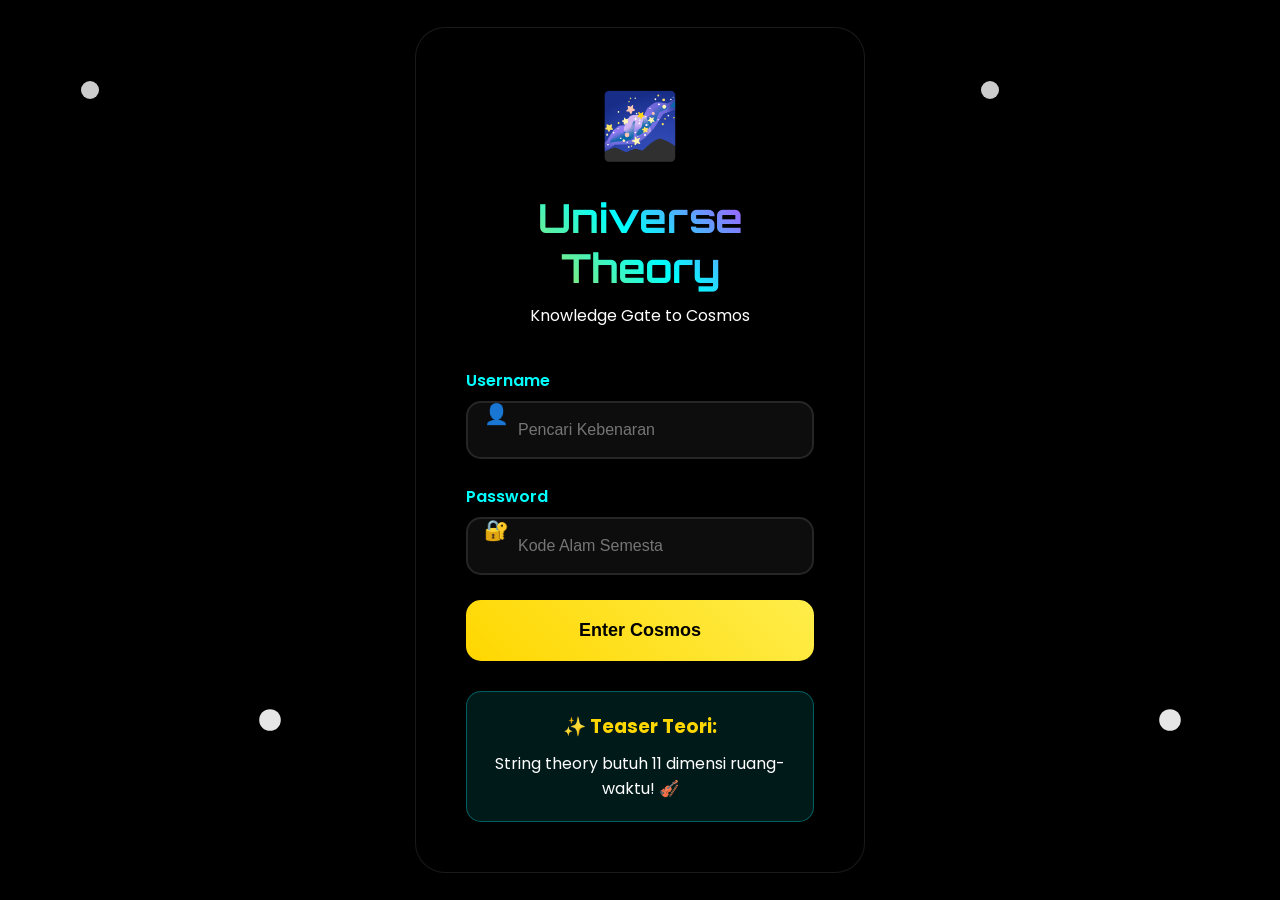
==== index.html @ 01be2717 "first commit" ====
<!DOCTYPE html>
<html lang="id">
<head>
    <meta charset="UTF-8">
    <meta name="viewport" content="width=device-width, initial-scale=1.0">
    <title>🌌 Teori Alam Semesta - Knowledge Gate</title>
    <link rel="stylesheet" href="style.css">
    <link href="https://fonts.googleapis.com/css2?family=Orbitron:wght@400;700;900&family=Poppins:wght@300;400;600&display=swap" rel="stylesheet">
    <link rel="icon" href="data:image/svg+xml,<svg xmlns='http://www.w3.org/2000/svg' viewBox='0 0 100 100'><text y='.9em' font-size='90'>🌌</text></svg>">
</head>
<body>
    <!-- Animated Stars Background -->
    <div class="stars"></div>
    <div class="stars2"></div>
    <div class="stars3"></div>

    <div class="container">
        <!-- Login Form -->
        <div class="login-box" id="loginBox">
            <div class="logo">
                <div class="galaxy-spin">🌌</div>
                <h1>Universe Theory</h1>
                <p>Knowledge Gate to Cosmos</p>
            </div>

            <form id="loginForm">
                <div class="input-group">
                    <label>Username</label>
                    <input type="text" id="username" placeholder="Pencari Kebenaran" required>
                    <span class="input-icon">👤</span>
                </div>
                
                <div class="input-group">
                    <label>Password</label>
                    <input type="password" id="password" placeholder="Kode Alam Semesta" required>
                    <span class="input-icon">🔐</span>
                </div>

                <button type="submit" class="login-btn">
                    <span>Enter Cosmos</span>
                    <div class="btn-wave"></div>
                </button>
            </form>

            <div class="theory-preview" id="theoryPreview">
                <h3>✨ Teaser Teori:</h3>
                <div id="randomTheory"></div>
            </div>
        </div>

        <!-- Main Content (Hidden) -->
        <div class="main-content" id="mainContent">
            <header>
                <button class="menu-btn" onclick="toggleMenu()">☰</button>
                <h1>🌌 <span id="currentTheory">Teori Big Bang</span></h1>
            </header>

            <nav id="sidebar" class="sidebar">
                <div class="nav-header">
                    <h3>📚 Teori Alam Semesta</h3>
                </div>
                <ul>
                    <li data-theory="bigbang"><span>💥</span> Big Bang Theory</li>
                    <li data-theory="multiversum"><span>🔄</span> Multiverse</li>
                    <li data-theory="string"><span>🎻</span> String Theory</li>
                    <li data-theory="darkenergy"><span>🌑</span> Dark Energy</li>
                    <li data-theory="blackhole"><span>🕳️</span> Black Hole</li>
                    <li data-theory="quantum"><span>⚛️</span> Quantum Gravity</li>
                    <li data-theory="hologram"><span>📽️</span> Holographic Universe</li>
                </ul>
            </nav>

            <main id="theoryContent">
                <!-- Content loaded dynamically -->
            </main>

            <footer>
                <p>Did you know? Alam semesta terus mengembang dengan kecepatan <strong>73 km/detik/megaparsec</strong></p>
            </footer>
        </div>
    </div>

    <script src="script.js"></script>
</body>
</html>
---- style.css ----
* {
    margin: 0;
    padding: 0;
    box-sizing: border-box;
}

body {
    font-family: 'Poppins', sans-serif;
    overflow-x: hidden;
    background: #000;
    color: white;
    min-height: 100vh;
}

/* Animated Stars */
.stars, .stars2, .stars3 {
    position: fixed;
    top: 0;
    left: 0;
    width: 100%;
    height: 100%;
    pointer-events: none;
    z-index: -1;
}

.stars {
    background: url('data:image/svg+xml,<svg xmlns="http://www.w3.org/2000/svg" viewBox="0 0 100 100"><circle cx="10" cy="10" r="1" fill="white" opacity="0.8"/><circle cx="90" cy="20" r="0.5" fill="white" opacity="0.6"/><circle cx="30" cy="80" r="1.2" fill="white" opacity="0.9"/></svg>') repeat;
    animation: twinkle 20s linear infinite;
}

.stars2 {
    background: url('data:image/svg+xml,<svg xmlns="http://www.w3.org/2000/svg" viewBox="0 0 100 100"><circle cx="50" cy="30" r="0.8" fill="#ffd700" opacity="0.7"/><circle cx="80" cy="70" r="0.6" fill="white" opacity="0.5"/></svg>') repeat;
    animation: twinkle 30s linear infinite reverse;
}

@keyframes twinkle {
    0%, 100% { opacity: 0.3; }
    50% { opacity: 1; }
    100% { transform: translateY(-100px); }
}

/* Container */
.container {
    min-height: 100vh;
    display: flex;
    align-items: center;
    justify-content: center;
    padding: 20px;
    position: relative;
}

/* Login Box */
.login-box {
    background: rgba(0, 0, 0, 0.85);
    backdrop-filter: blur(20px);
    border: 1px solid rgba(255, 255, 255, 0.1);
    border-radius: 30px;
    padding: 50px;
    width: 100%;
    max-width: 450px;
    text-align: center;
    box-shadow: 0 25px 50px rgba(0, 0, 0, 0.5);
    animation: float 6s ease-in-out infinite;
}

@keyframes float {
    0%, 100% { transform: translateY(0px); }
    50% { transform: translateY(-20px); }
}

.logo {
    margin-bottom: 40px;
}

.galaxy-spin {
    font-size: 4em;
    display: block;
    margin: 0 auto 20px;
    animation: spin 10s linear infinite;
}

@keyframes spin {
    from { transform: rotate(0deg); }
    to { transform: rotate(360deg); }
}

.login-box h1 {
    font-family: 'Orbitron', monospace;
    font-size: 2.5em;
    background: linear-gradient(45deg, #ffd700, #00ffff, #ff00ff);
    -webkit-background-clip: text;
    -webkit-text-fill-color: transparent;
    margin-bottom: 10px;
}

.input-group {
    position: relative;
    margin-bottom: 25px;
    text-align: left;
}

.input-group label {
    display: block;
    margin-bottom: 8px;
    font-weight: 600;
    color: #00ffff;
}

.input-group input {
    width: 100%;
    padding: 18px 20px 18px 50px;
    background: rgba(255, 255, 255, 0.05);
    border: 2px solid rgba(255, 255, 255, 0.1);
    border-radius: 15px;
    color: white;
    font-size: 16px;
    transition: all 0.3s ease;
}

.input-group input:focus {
    outline: none;
    border-color: #00ffff;
    box-shadow: 0 0 20px rgba(0, 255, 255, 0.3);
    background: rgba(255, 255, 255, 0.1);
}

.input-icon {
    position: absolute;
    left: 18px;
    top: 50%;
    transform: translateY(-50%);
    font-size: 20px;
}

.login-btn {
    width: 100%;
    padding: 20px;
    background: linear-gradient(45deg, #ffd700, #ffed4a);
    color: #000;
    border: none;
    border-radius: 15px;
    font-size: 18px;
    font-weight: 700;
    cursor: pointer;
    position: relative;
    overflow: hidden;
    transition: all 0.3s ease;
}

.login-btn:hover {
    transform: translateY(-3px);
    box-shadow: 0 15px 30px rgba(255, 215, 0, 0.4);
}

.btn-wave {
    position: absolute;
    top: 0;
    left: -100%;
    width: 100%;
    height: 100%;
    background: linear-gradient(90deg, transparent, rgba(255,255,255,0.4), transparent);
    transition: left 0.5s;
}

.login-btn:hover .btn-wave {
    left: 100%;
}

.theory-preview {
    margin-top: 30px;
    padding: 20px;
    background: rgba(0, 255, 255, 0.1);
    border-radius: 15px;
    border: 1px solid rgba(0, 255, 255, 0.3);
}

.theory-preview h3 {
    color: #ffd700;
    margin-bottom: 10px;
}

/* Main Content */
.main-content {
    display: none;
    width: 100%;
    max-width: 1400px;
    margin: 0 auto;
}

header {
    display: flex;
    align-items: center;
    padding: 20px 40px;
    background: rgba(0, 0, 0, 0.7);
    border-bottom: 1px solid rgba(255, 255, 255, 0.1);
}

.menu-btn {
    background: none;
    border: none;
    color: white;
    font-size: 24px;
    cursor: pointer;
    margin-right: 20px;
}

header h1 {
    font-family: 'Orbitron', monospace;
    font-size: 2em;
    margin: 0;
}

.sidebar {
    position: fixed;
    left: -300px;
    top: 0;
    width: 300px;
    height: 100vh;
    background: rgba(0, 0, 0, 0.95);
    backdrop-filter: blur(20px);
    transition: left 0.3s ease;
    z-index: 1000;
    padding: 80px 20px 20px;
    overflow-y: auto;
}

.sidebar.active {
    left: 0;
}

.nav-header h3 {
    color: #00ffff;
    margin-bottom: 30px;
    font-family: 'Orbitron', monospace;
}

.sidebar ul {
    list-style: none;
}

.sidebar li {
    padding: 15px 20px;
    margin-bottom: 10px;
    background: rgba(255, 255, 255, 0.05);
    border-radius: 10px;
    cursor: pointer;
    transition: all 0.3s ease;
    border: 1px solid rgba(255, 255, 255, 0.1);
}

.sidebar li:hover {
    background: rgba(0, 255, 255, 0.2);
    transform: translateX(10px);
}

.sidebar li.active {
    background: linear-gradient(45deg, #ffd700, #00ffff);
    color: #000;
    font-weight: 600;
}

main {
    padding: 40px;
    margin-left: 0;
    transition: margin-left 0.3s ease;
}

.theory-card {
    background: rgba(0, 0, 0, 0.8);
    backdrop-filter: blur(20px);
    border-radius: 25px;
    padding: 40px;
    border: 1px solid rgba(255, 255, 255, 0.1);
    animation: slideIn 0.8s ease-out;
}

@keyframes slideIn {
    from { opacity: 0; transform: translateY(50px); }
    to { opacity: 1; transform: translateY(0); }
}

.theory-card h2 {
    font-family: 'Orbitron', monospace;
    font-size: 2.5em;
    margin-bottom: 20px;
    background: linear-gradient(45deg, #ffd700, #00ffff);
    -webkit-background-clip: text;
    -webkit-text-fill-color: transparent;
}

.theory-card p {
    line-height: 1.8;
    margin-bottom: 20px;
    font-size: 1.1em;
}

.highlight {
    background: rgba(255, 215, 0, 0.2);
    padding: 15px;
    border-radius: 10px;
    border-left: 4px solid #ffd700;
    margin: 20px 0;
}

footer {
    text-align: center;
    padding: 40px;
    opacity: 0.8;
    font-size: 0.9em;
}

/* Responsive */
@media (max-width: 768px) {
    .login-box { padding: 30px 20px; margin: 20px; }
    main { padding: 20px; }
    header { padding: 15px 20px; }
    .sidebar { width: 100%; left: -100%; }
}
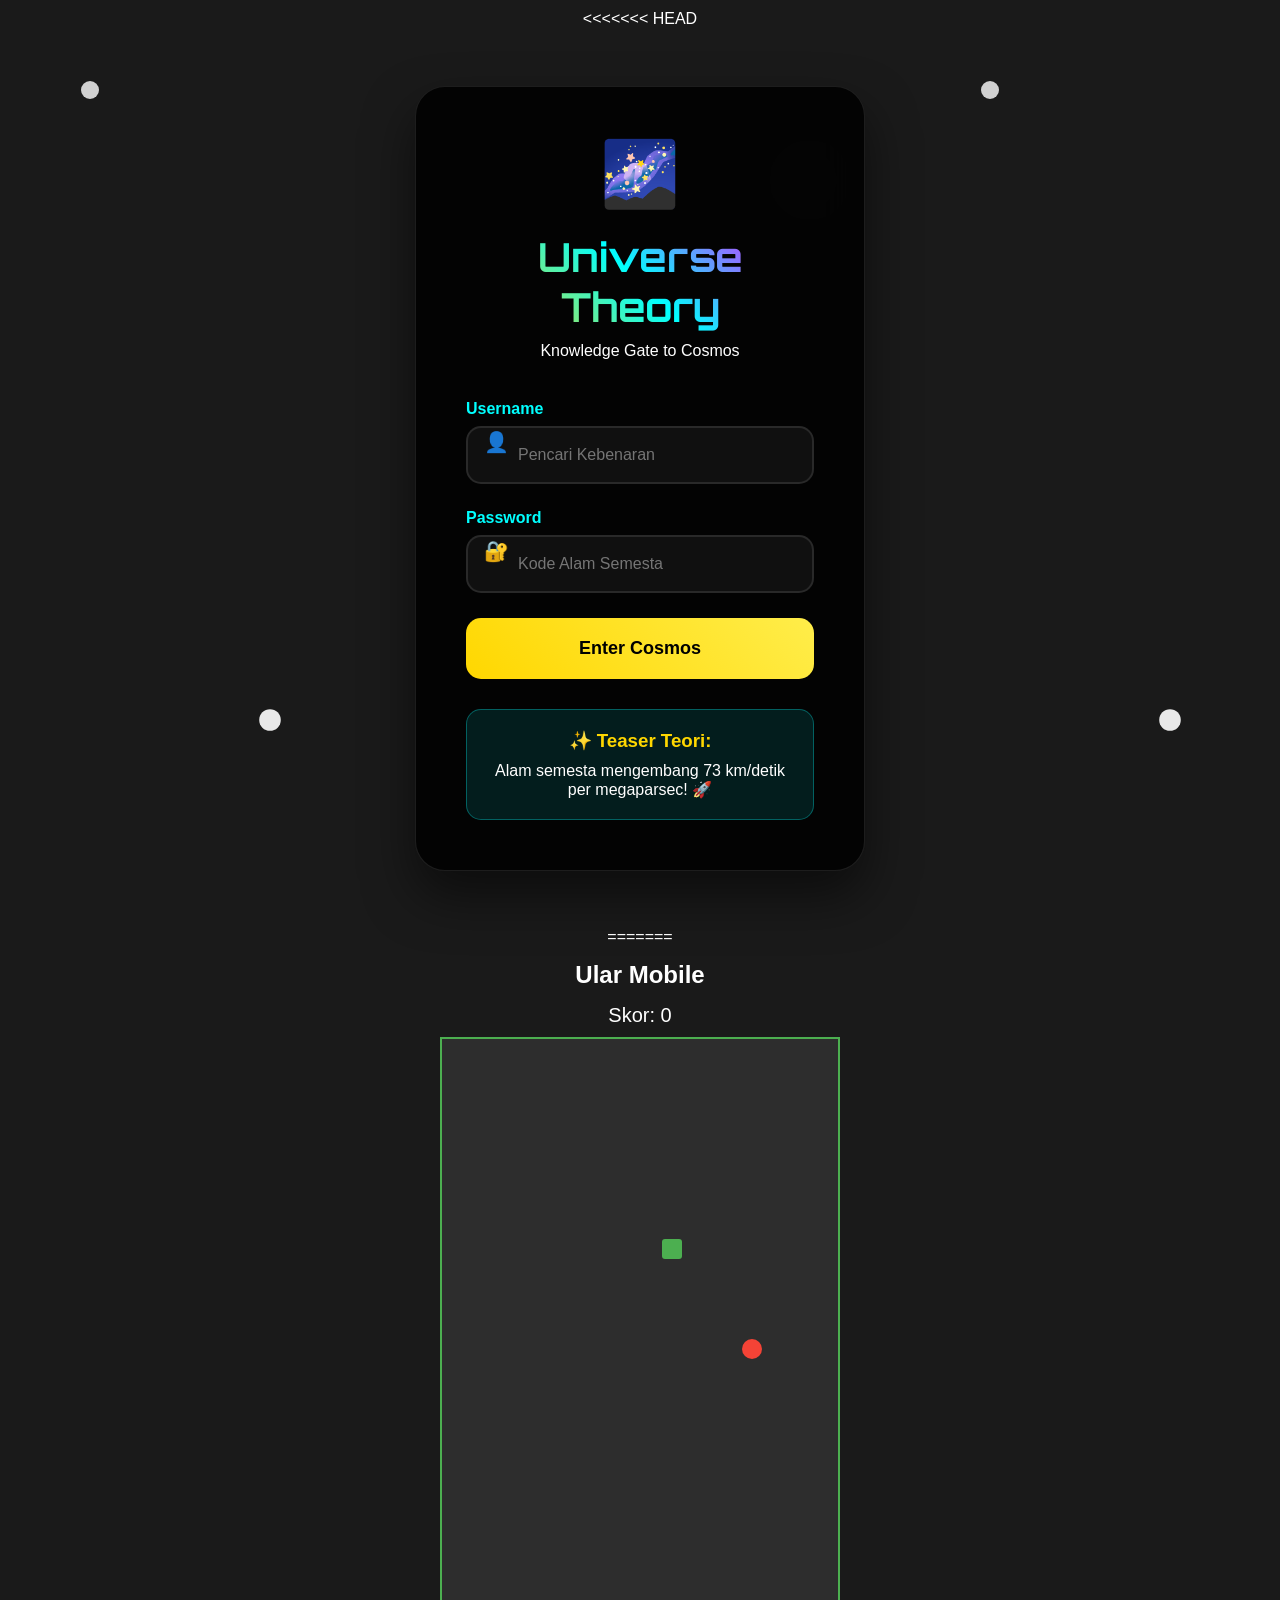
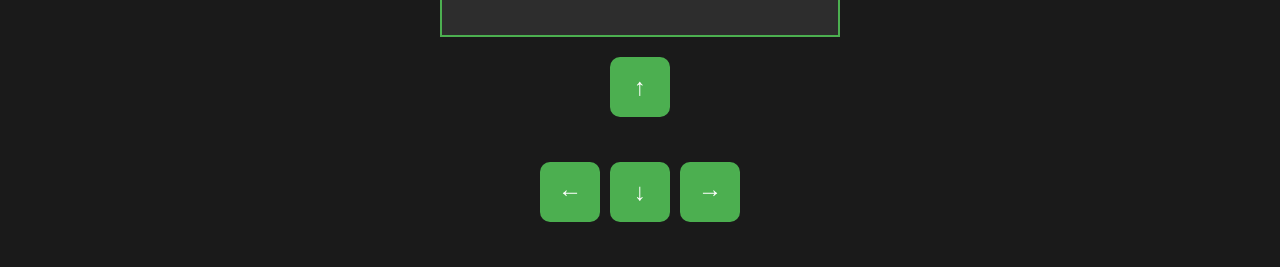
==== commit e67e9d29: "menambahkan file index html bangun" ====
--- a/index.html
+++ b/index.html
@@ -3,6 +3,7 @@
 <head>
     <meta charset="UTF-8">
     <meta name="viewport" content="width=device-width, initial-scale=1.0">
+<<<<<<< HEAD
     <title>🌌 Teori Alam Semesta - Knowledge Gate</title>
     <link rel="stylesheet" href="style.css">
     <link href="https://fonts.googleapis.com/css2?family=Orbitron:wght@400;700;900&family=Poppins:wght@300;400;600&display=swap" rel="stylesheet">
@@ -82,4 +83,267 @@
 
     <script src="script.js"></script>
 </body>
-</html>+</html>
+=======
+    <title>Game Ular Mobile</title>
+    <style>
+        * {
+            margin: 0;
+            padding: 0;
+            box-sizing: border-box;
+            touch-action: manipulation; /* Mencegah zoom saat sentuh */
+        }
+
+        body {
+            display: flex;
+            flex-direction: column;
+            align-items: center;
+            background-color: #1a1a1a;
+            color: white;
+            font-family: Arial, sans-serif;
+            padding: 10px;
+            min-height: 100vh;
+        }
+
+        h1 {
+            margin: 15px 0;
+            font-size: 24px;
+        }
+
+        #score-board {
+            font-size: 20px;
+            margin-bottom: 10px;
+        }
+
+        #game-container {
+            position: relative;
+            width: 95vw;
+            max-width: 400px;
+            height: 70vh;
+            max-height: 600px;
+            border: 2px solid #4CAF50;
+            background-color: #2d2d2d;
+            overflow: hidden;
+        }
+
+        .snake-part {
+            position: absolute;
+            background-color: #4CAF50;
+            border-radius: 3px;
+        }
+
+        .food {
+            position: absolute;
+            background-color: #f44336;
+            border-radius: 50%;
+        }
+
+        #controls {
+            display: grid;
+            grid-template-areas:
+                ". up ."
+                "left down right";
+            gap: 10px;
+            margin-top: 20px;
+            width: 200px;
+            height: 200px;
+        }
+
+        .control-btn {
+            width: 60px;
+            height: 60px;
+            border: none;
+            border-radius: 10px;
+            background-color: #4CAF50;
+            color: white;
+            font-size: 24px;
+            cursor: pointer;
+            touch-action: manipulation;
+        }
+
+        #up { grid-area: up; }
+        #left { grid-area: left; }
+        #down { grid-area: down; }
+        #right { grid-area: right; }
+    </style>
+</head>
+<body>
+    <h1>Ular Mobile</h1>
+    <div id="score-board">Skor: 0</div>
+    <div id="game-container"></div>
+    <div id="controls">
+        <button class="control-btn" id="up">↑</button>
+        <button class="control-btn" id="left">←</button>
+        <button class="control-btn" id="down">↓</button>
+        <button class="control-btn" id="right">→</button>
+    </div>
+
+    <script>
+        // Inisialisasi elemen
+        const gameContainer = document.getElementById('game-container');
+        const scoreBoard = document.getElementById('score-board');
+        const controls = document.querySelectorAll('.control-btn');
+
+        // Pengaturan game
+        let gridSize = 20;
+        let snake = [{ x: 10, y: 10 }];
+        let food = { x: 15, y: 15 };
+        let dx = 1;
+        let dy = 0;
+        let score = 0;
+        let gameLoop;
+        let speed = 150;
+
+        // Fungsi buat elemen di game
+        function createElement(className, x, y) {
+            const elem = document.createElement('div');
+            elem.className = className;
+            elem.style.width = `${gridSize}px`;
+            elem.style.height = `${gridSize}px`;
+            elem.style.left = `${x * gridSize}px`;
+            elem.style.top = `${y * gridSize}px`;
+            return elem;
+        }
+
+        // Tampilkan game
+        function renderGame() {
+            gameContainer.innerHTML = '';
+            
+            // Tampilkan ular
+            snake.forEach(part => {
+                gameContainer.appendChild(createElement('snake-part', part.x, part.y));
+            });
+
+            // Tampilkan makanan
+            gameContainer.appendChild(createElement('food', food.x, food.y));
+
+            // Update skor
+            scoreBoard.textContent = `Skor: ${score}`;
+        }
+
+        // Gerakan ular
+        function moveSnake() {
+            const head = { x: snake[0].x + dx, y: snake[0].y + dy };
+            snake.unshift(head);
+
+            // Cek apakah makan makanan
+            if (head.x === food.x && head.y === food.y) {
+                score += 10;
+                // Tambah kecepatan sedikit setiap kali makan
+                if (speed > 80) speed -= 5;
+                clearInterval(gameLoop);
+                gameLoop = setInterval(gameUpdate, speed);
+                spawnFood();
+            } else {
+                snake.pop();
+            }
+
+            // Cek tabrakan
+            if (checkCollision()) {
+                clearInterval(gameLoop);
+                alert(`Game Over! Skor akhir: ${score}\nTekan OK untuk mulai lagi`);
+                resetGame();
+            }
+        }
+
+        // Spawn makanan di tempat acak
+        function spawnFood() {
+            let newFood;
+            while (newFood == null || isOnSnake(newFood)) {
+                newFood = {
+                    x: Math.floor(Math.random() * (gameContainer.clientWidth / gridSize)),
+                    y: Math.floor(Math.random() * (gameContainer.clientHeight / gridSize))
+                };
+            }
+            food = newFood;
+        }
+
+        // Cek apakah makanan ada di tubuh ular
+        function isOnSnake(pos) {
+            return snake.some(part => part.x === pos.x && part.y === pos.y);
+        }
+
+        // Cek tabrakan (dinding atau tubuh sendiri)
+        function checkCollision() {
+            // Tabrakan dinding
+            if (
+                snake[0].x < 0 ||
+                snake[0].x >= gameContainer.clientWidth / gridSize ||
+                snake[0].y < 0 ||
+                snake[0].y >= gameContainer.clientHeight / gridSize
+            ) {
+                return true;
+            }
+
+            // Tabrakan tubuh sendiri
+            for (let i = 1; i < snake.length; i++) {
+                if (snake[0].x === snake[i].x && snake[0].y === snake[i].y) {
+                    return true;
+                }
+            }
+            return false;
+        }
+
+        // Ubah arah gerakan
+        function changeDirection(dir) {
+            const up = dx === 0 && dy === -1;
+            const down = dx === 0 && dy === 1;
+            const left = dx === -1 && dy === 0;
+            const right = dx === 1 && dy === 0;
+
+            switch(dir) {
+                case 'up':
+                    if (!down) { dx = 0; dy = -1; }
+                    break;
+                case 'down':
+                    if (!up) { dx = 0; dy = 1; }
+                    break;
+                case 'left':
+                    if (!right) { dx = -1; dy = 0; }
+                    break;
+                case 'right':
+                    if (!left) { dx = 1; dy = 0; }
+                    break;
+            }
+        }
+
+        // Reset game
+        function resetGame() {
+            snake = [{ x: 10, y: 10 }];
+            food = { x: 15, y: 15 };
+            dx = 1;
+            dy = 0;
+            score = 0;
+            speed = 150;
+            gameLoop = setInterval(gameUpdate, speed);
+        }
+
+        // Update game setiap loop
+        function gameUpdate() {
+            moveSnake();
+            renderGame();
+        }
+
+        // Event listener kontrol sentuh
+        controls.forEach(btn => {
+            btn.addEventListener('click', () => {
+                changeDirection(btn.id);
+            });
+        });
+
+        // Event listener keyboard untuk komputer juga
+        document.addEventListener('keydown', (e) => {
+            switch(e.key) {
+                case 'ArrowUp': changeDirection('up'); break;
+                case 'ArrowDown': changeDirection('down'); break;
+                case 'ArrowLeft': changeDirection('left'); break;
+                case 'ArrowRight': changeDirection('right'); break;
+            }
+        });
+
+        // Mulai game
+        gameLoop = setInterval(gameUpdate, speed);
+    </script>
+</body>
+</html>
+
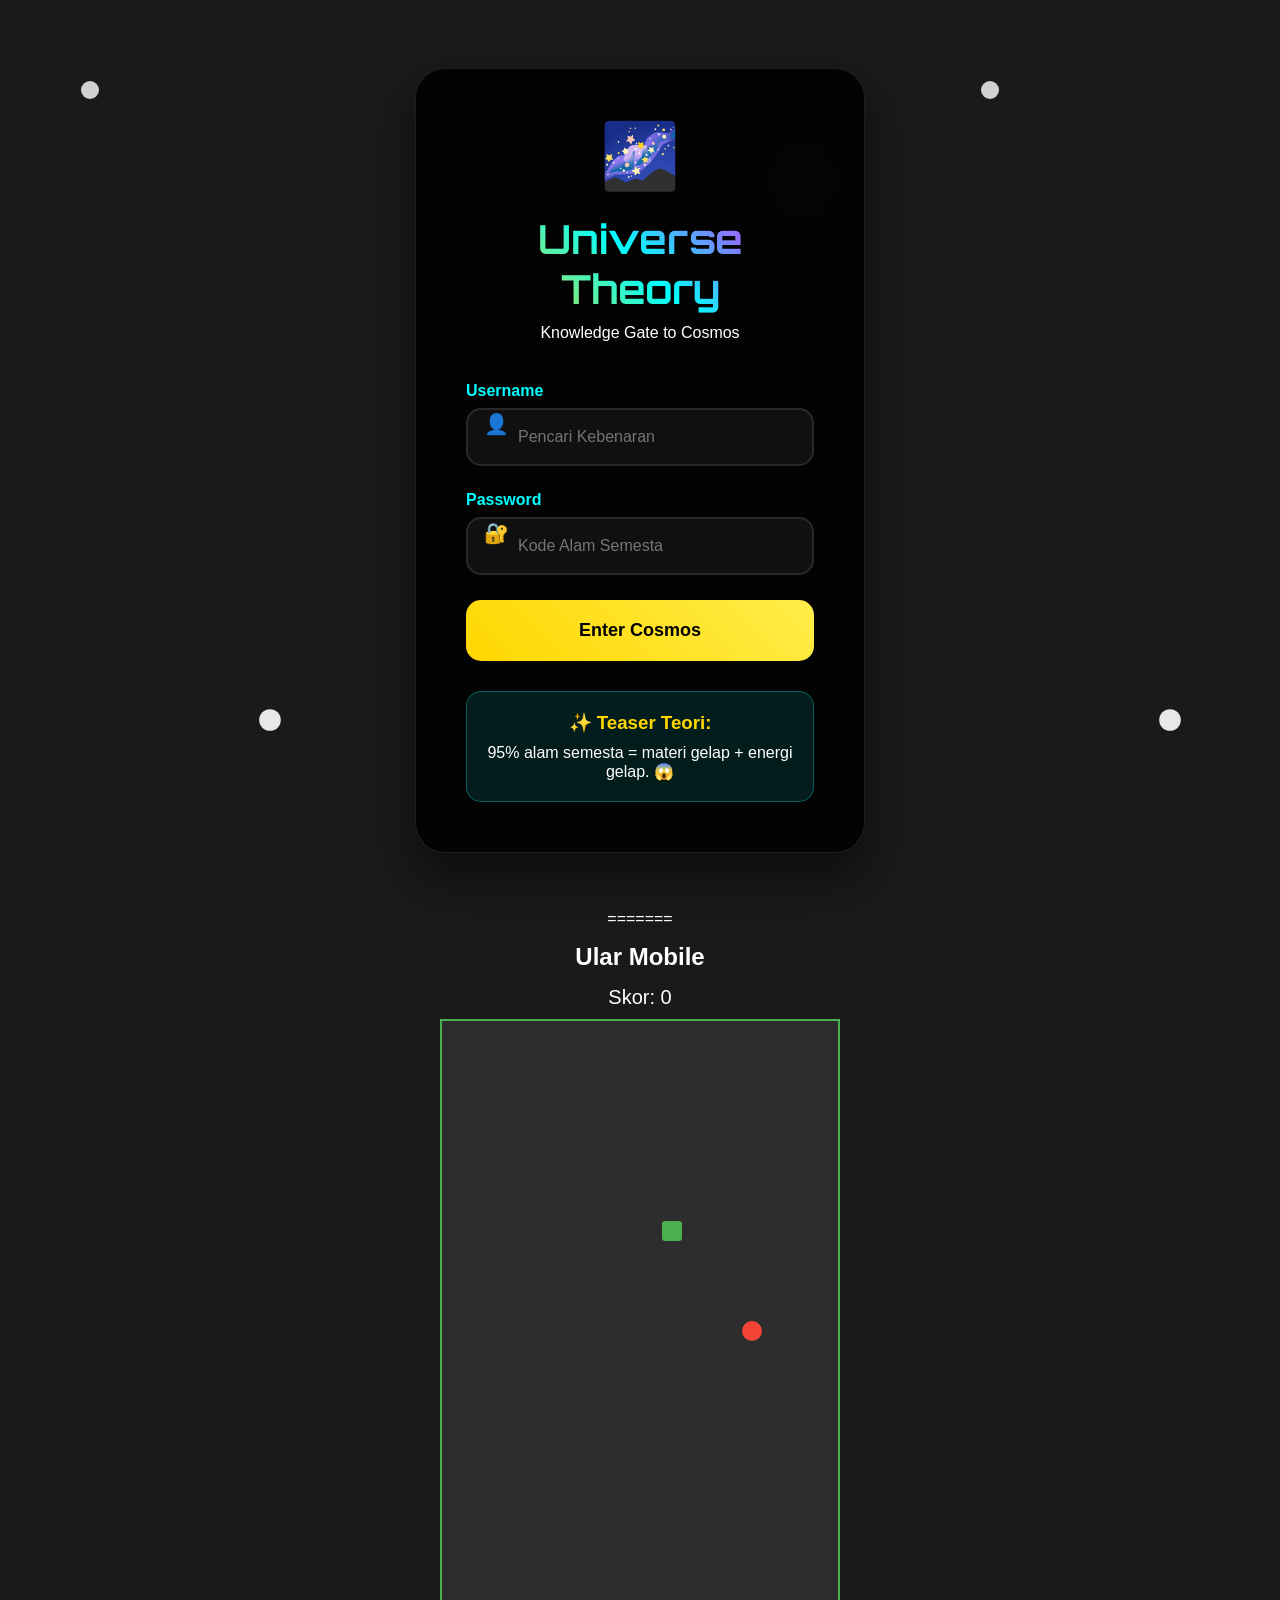
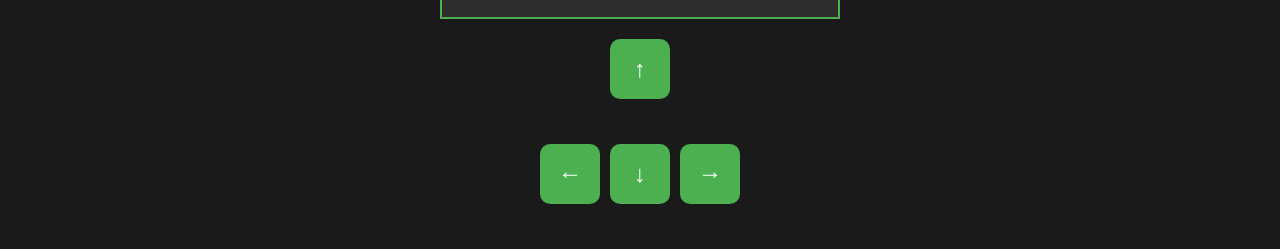
==== commit bb2a3496: "Update index.html" ====
--- a/index.html
+++ b/index.html
@@ -3,7 +3,6 @@
 <head>
     <meta charset="UTF-8">
     <meta name="viewport" content="width=device-width, initial-scale=1.0">
-<<<<<<< HEAD
     <title>🌌 Teori Alam Semesta - Knowledge Gate</title>
     <link rel="stylesheet" href="style.css">
     <link href="https://fonts.googleapis.com/css2?family=Orbitron:wght@400;700;900&family=Poppins:wght@300;400;600&display=swap" rel="stylesheet">
